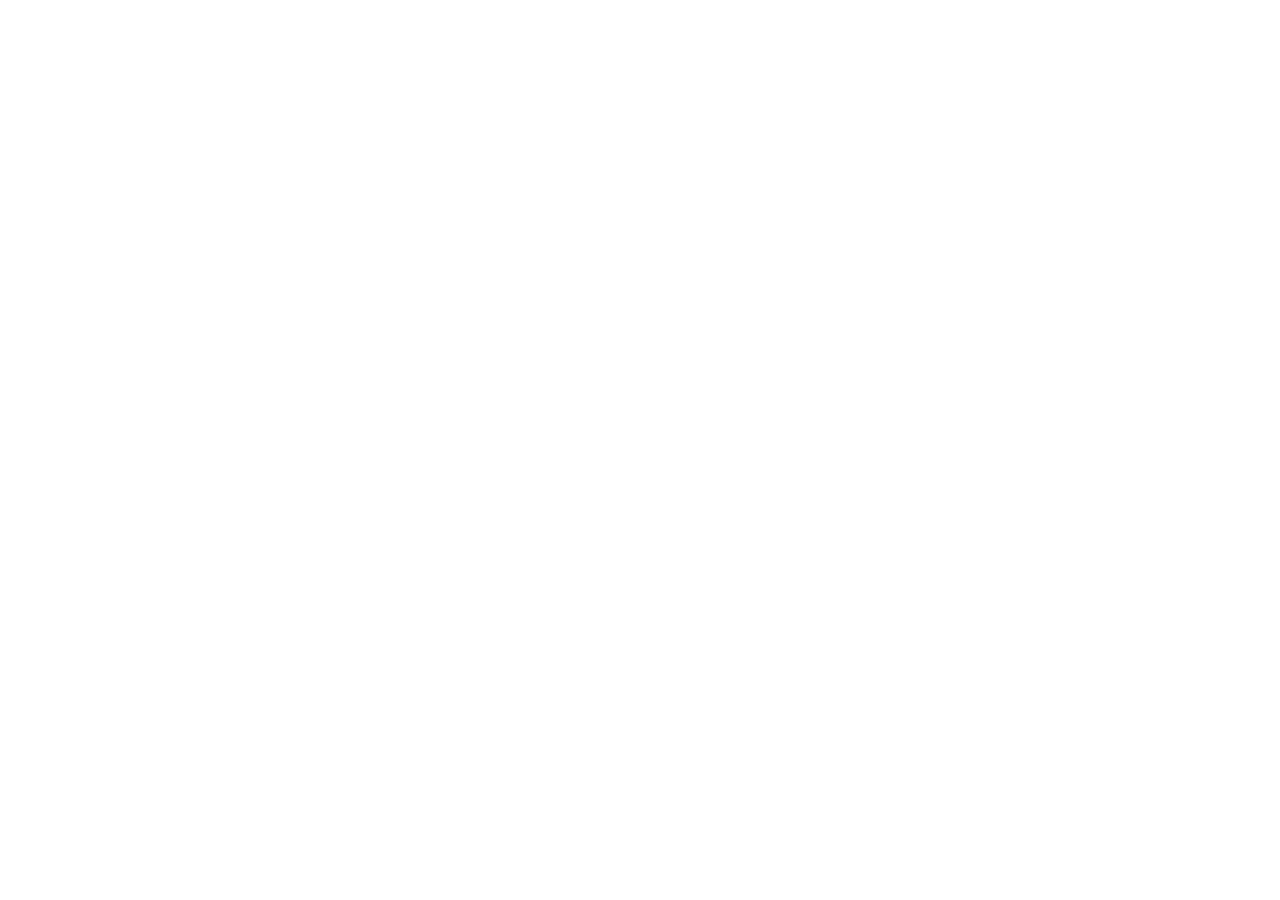
==== index.html @ fd40742d "Adicionando a estrutura básica do projeto" ====
<!-- (Capa/Menu principal) -->
<!DOCTYPE html>
<html lang="pt-br">
<head>
    <meta charset="UTF-8">
    <meta name="viewport" content="width=device-width, initial-scale=1.0">
    <title>Document</title>
</head>
<body>
    
</body>
</html>
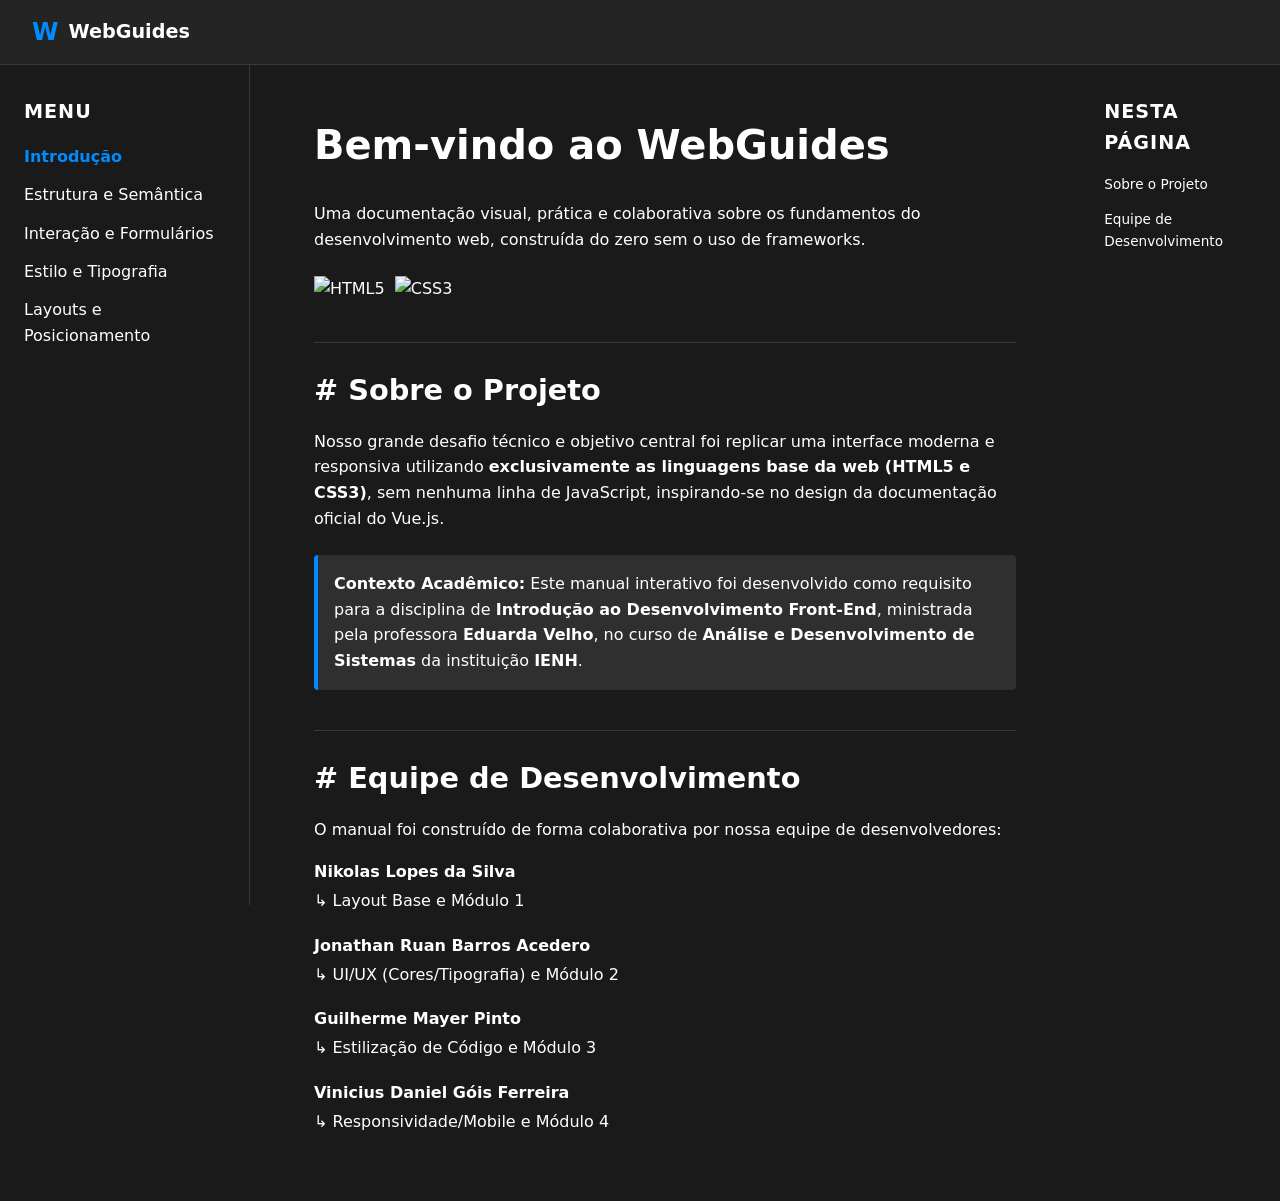
==== commit 6d536908: "Add estrutura Base e Módulo 1" ====
--- a/index.html
+++ b/index.html
@@ -1,12 +1,73 @@
-<!-- (Capa/Menu principal) -->
 <!DOCTYPE html>
 <html lang="pt-br">
 <head>
     <meta charset="UTF-8">
     <meta name="viewport" content="width=device-width, initial-scale=1.0">
-    <title>Document</title>
+    <link rel="stylesheet" href="css/global.css">
+    <title>WebGuides</title>
 </head>
 <body>
-    
+    <header class="navbar">
+        <div class="logo"> 
+            <span class="logo-icon">W</span> WebGuides
+        </div>
+    </header>
+    <div class="layout-container">  
+        <aside class="sidebar-left">
+            <h3>Menu</h3>
+            <ul>
+                <li><a href="index.html" class="active">Introdução</a></li>
+                <li><a href="pages/semantics.html">Estrutura e Semântica</a></li>
+                <li><a href="pages/forms.html">Interação e Formulários</a></li>
+                <li><a href="pages/styles.html">Estilo e Tipografia</a></li>
+                <li><a href="pages/layouts.html">Layouts e Posicionamento</a></li>
+            </ul>
+        </aside>
+        <main class="content">
+            <h1>Bem-vindo ao WebGuides</h1>
+            <p>Uma documentação visual, prática e colaborativa sobre os fundamentos do desenvolvimento web, construída do zero sem o uso de frameworks.</p>
+            
+            <div style="margin: 1.5rem 0; display: flex; gap: 10px;">
+                <img src="https://img.shields.io/badge/html5-%23E34F26.svg?style=for-the-badge&logo=html5&logoColor=white" alt="HTML5">
+                <img src="https://img.shields.io/badge/css3-%231572B6.svg?style=for-the-badge&logo=css3&logoColor=white" alt="CSS3">
+            </div>
+            
+            <h2 id="sobre-o-projeto"># Sobre o Projeto</h2>
+            <p>Nosso grande desafio técnico e objetivo central foi replicar uma interface moderna e responsiva utilizando <strong>exclusivamente as linguagens base da web (HTML5 e CSS3)</strong>, sem nenhuma linha de JavaScript, inspirando-se no design da documentação oficial do Vue.js.</p>
+            
+            <blockquote style="border-left: 4px solid var(--accent-color); padding-left: 1rem; margin: 1.5rem 0; background: var(--bg-code); padding: 1rem; border-radius: 4px;">
+                <p style="margin: 0;"><strong>Contexto Acadêmico:</strong> Este manual interativo foi desenvolvido como requisito para a disciplina de <strong>Introdução ao Desenvolvimento Front-End</strong>, ministrada pela professora <strong>Eduarda Velho</strong>, no curso de <strong>Análise e Desenvolvimento de Sistemas</strong> da instituição <strong>IENH</strong>.</p>
+            </blockquote>
+            
+            <h2 id="equipe"># Equipe de Desenvolvimento</h2>
+            <p>O manual foi construído de forma colaborativa por nossa equipe de desenvolvedores:</p>
+            
+            <ul style="margin-top: 1rem; line-height: 1.8; list-style: none; padding-left: 0;">
+                <li style="margin-bottom: 1rem;">
+                    <strong>Nikolas Lopes da Silva</strong> <br> 
+                    <span>↳ Layout Base e Módulo 1</span>
+                </li>
+                <li style="margin-bottom: 1rem;">
+                    <strong>Jonathan Ruan Barros Acedero</strong> <br> 
+                    <span">↳ UI/UX (Cores/Tipografia) e Módulo 2</span>
+                </li>
+                <li style="margin-bottom: 1rem;">
+                    <strong>Guilherme Mayer Pinto</strong> <br> 
+                    <span>↳ Estilização de Código e Módulo 3</span>
+                </li>
+                <li style="margin-bottom: 1rem;">
+                    <strong>Vinicius Daniel Góis Ferreira</strong> <br> 
+                    <span>↳ Responsividade/Mobile e Módulo 4</span>
+                </li>
+            </ul>
+        </main>
+        <aside class="sidebar-right">
+            <h3>Nesta Página</h3>
+            <ul>
+                <li><a href="#sobre-o-projeto">Sobre o Projeto</a></li>
+                <li><a href="#equipe">Equipe de Desenvolvimento</a></li>
+            </ul>
+        </aside>
+    </div>
 </body>
 </html>
--- a/css/global.css
+++ b/css/global.css
@@ -0,0 +1,169 @@
+/* (Variáveis, reset, tipografia e layout base) */
+
+/* --- Cores para o Código --- */
+.code-block {
+    background-color: #1e1e1e;              
+    color: #d4d4d4;           
+    border-left: 4px solid var(--accent-color);
+}
+
+/* Classes para cada tipo de elemento no código */
+.token.tag { color: #569cd6; }     
+.token.attr { color: #9cdcfe; }      
+.token.string { color: #ce9178; }   
+.token.comment { color: #6a9955; font-style: italic; }
+.token.content { color: #d4d4d4; }   
+
+.code-block pre {
+    margin: 0;
+    font-family: inherit;
+    white-space: pre-wrap;      
+    word-wrap: break-word;    
+}
+
+/* --- Variáveis de Cor (Dark Mode inspirado no Vue) --- */
+:root{
+    --bg-color: #1a1a1a;                     /* Fundo escuro padrão */
+    --bg-header: #242424;                    /* Fundo do cabeçalho */
+    --bg-code: #2f2f2f;                      /* Fundo dos blocos de código */
+    --text-main: #ffffff;                    /* Texto principal */
+    --text-muted: #rgba(255,255,255,0.7);      /* Texto secundário */
+    --accent-color: #008cff;                 /* Verde do Vue para destaques/links */
+    --border-color: #383838;                 /* Bordas sutis */
+    --header-height: 60px;                     /* Variáveis de layout */
+}      
+
+/* --- Reset Básico --- */
+* {
+    margin: 0;
+    padding: 0;
+    box-sizing: border-box;
+    font-family: -apple-system,system-ui, -apple-system, BlinkMacSystemFont, 'Segoe UI', Roboto, Oxygen, Ubuntu, Cantarell, 'Open Sans', 'Helvetica Neue', sans-serif;
+}
+
+body {
+    background-color: var(--bg-color);
+    color: var(--text-main);
+    line-height: 1.6;
+}
+
+a {
+    color: var(--text-main);
+    text-decoration: none;
+    transition: color 0.3s ease;
+}
+
+a:hover {
+    color: var(--accent-color);
+}
+
+/* --- Cabeçalho (Navbar) --- */
+.navbar {
+    position: sticky;
+    top: 0;
+    height: var(--header-height);
+    background-color: var(--bg-header);
+    border-bottom: 1px solid var(--border-color);
+    display: flex;
+    justify-content: space-between;
+    align-items: center;
+    padding: 2rem;
+    z-index: 100;
+}
+
+.logo {
+    font-size: 1.2rem;
+    font-weight: bold;
+    display: flex;
+    align-items: center;
+    gap: 10px;
+}
+
+.logo-icon {
+    color: var(--accent-color);
+    font-size: 1.5rem;
+}
+
+/* --- Grid de Layout da Documentação --- */
+.layout-container {
+    display: grid;
+    grid-template-columns: 250px 1fr 200px;
+    max-width: 1400px;
+    margin: 0 auto;
+    min-height: calc(100vh - var(--header-height));
+}
+
+/* --- Estilos Comuns para as Sidebars --- */
+.sidebar-left,.sidebar-right {
+    padding: 2rem 1.5rem;
+    position: sticky;
+    top: var(--header-height);
+    height: calc(100vh - var(--header-height));
+    overflow-y: auto;
+}
+
+.sidebar-left {
+    border-right: 1px solid var(--border-color);
+}
+
+.sidebar-right {
+    font-size: 0.85rem;
+}
+
+.sidebar-left h3, .sidebar-right h3 {
+    font-size: 1.2rem;
+    color: var(--text-main);
+    margin-bottom: 1rem;
+    text-transform: uppercase;
+    letter-spacing: 0.05em;
+}
+
+.sidebar-left ul, .sidebar-right ul {
+    list-style: none;
+    display: flex;
+    flex-direction: column;
+    gap: 0.8rem;
+}
+
+.sidebar-left a.active {
+    color: var(--accent-color);
+    font-weight: bold;
+}
+
+/* --- Conteúdo Principal --- */
+.content {
+    padding: 3rem 4rem;
+    max-width: 900px;
+}
+
+.content h1 {
+    font-size: 2.5rem;
+    margin-bottom: 1.5rem;
+}
+
+.content h2 {
+    font-size: 1.8rem;
+    margin-top: 2.5rem;
+    margin-bottom: 1rem;
+    border-top: 1px solid var(--border-color);
+    padding-top: 1.5rem;
+}
+
+.code-block {
+    background-color: var(--bg-code);
+    padding: 1rem;
+    border-radius: 8px;
+    margin: 1.5rem 0;
+    overflow-x: auto;
+    font-family: monospace;
+    color: #e6e6e6;
+}
+
+html {
+    scroll-behavior: smooth;
+}
+
+.content h2, 
+.content h3 {
+    scroll-margin-top: calc(var(--header-height)); 
+}
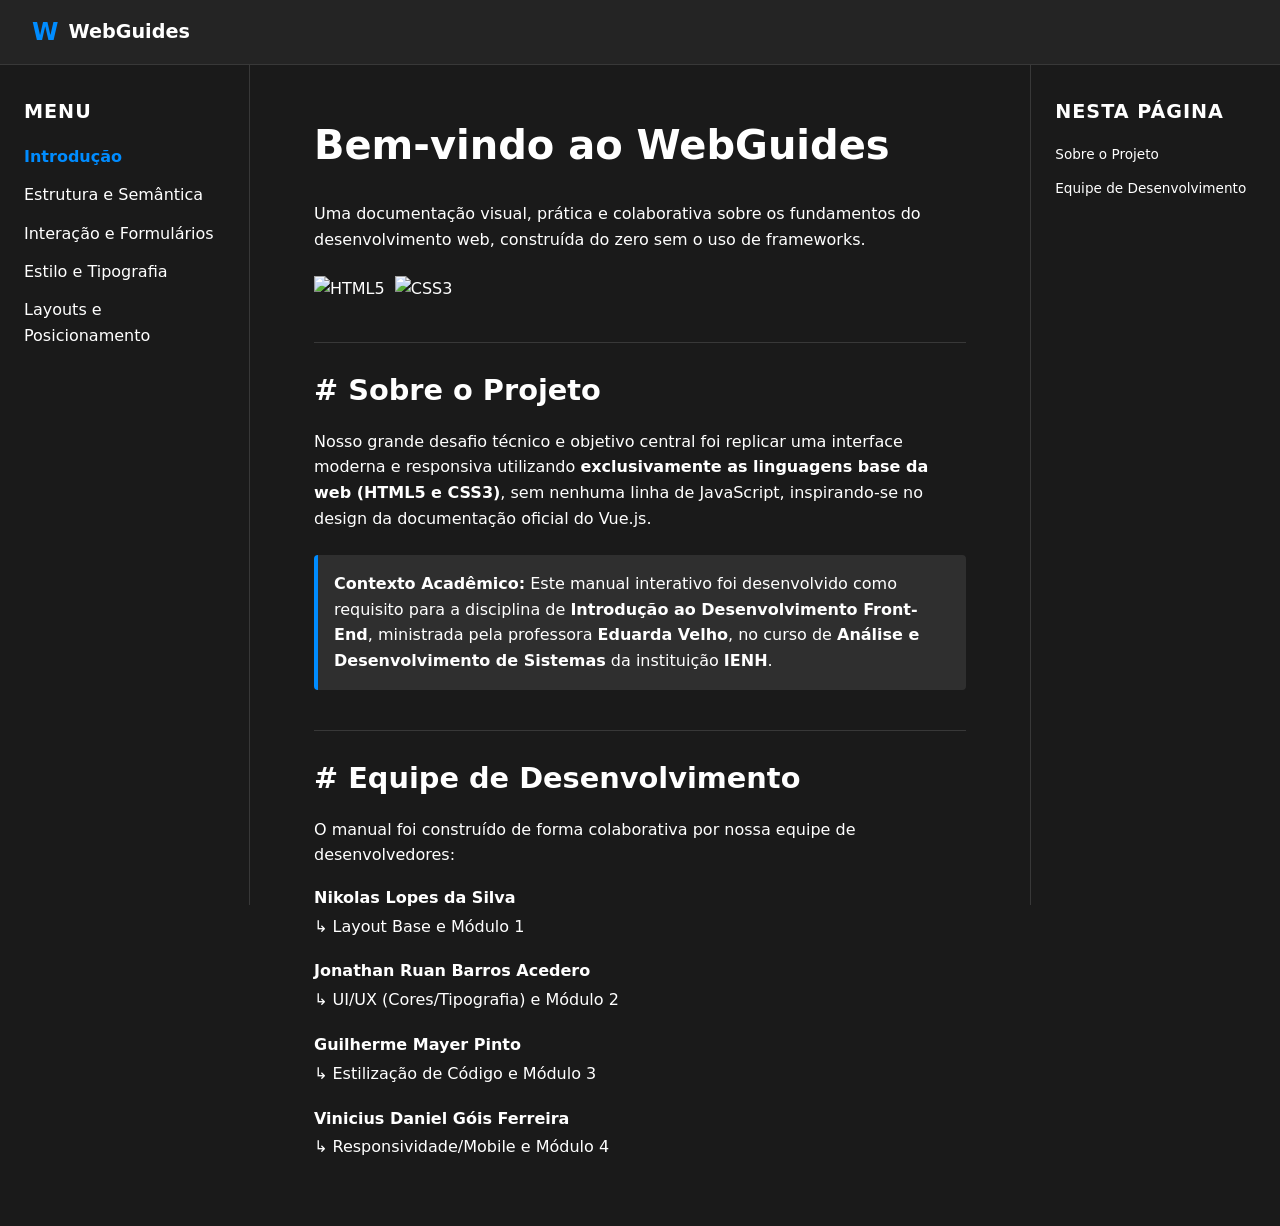
==== commit e46942fe: "Ajuste rapido de conexão CSS" ====
--- a/index.html
+++ b/index.html
@@ -3,7 +3,7 @@
 <head>
     <meta charset="UTF-8">
     <meta name="viewport" content="width=device-width, initial-scale=1.0">
-    <link rel="stylesheet" href="css/global.css">
+    <link rel="stylesheet" href="global.css">
     <title>WebGuides</title>
 </head>
 <body>
--- a/global.css
+++ b/global.css
@@ -0,0 +1,162 @@
+.code-block {
+    background-color: #1e1e1e;              
+    color: #d4d4d4;           
+    border-left: 4px solid var(--accent-color);
+}
+
+.token.tag { color: #569cd6; }     
+.token.attr { color: #9cdcfe; }      
+.token.string { color: #ce9178; }   
+.token.comment { color: #6a9955; font-style: italic; }
+.token.content { color: #d4d4d4; }   
+
+.code-block pre {
+    margin: 0;
+    font-family: inherit;
+    white-space: pre-wrap;      
+    word-wrap: break-word;    
+}
+
+:root{
+    --bg-color: #1a1a1a;                     /* Fundo escuro padrão */
+    --bg-header: #242424;                    /* Fundo do cabeçalho */
+    --bg-code: #2f2f2f;                      /* Fundo dos blocos de código */
+    --text-main: #ffffff;                    /* Texto principal */
+    --text-muted: #rgba(255,255,255,0.7);      /* Texto secundário */
+    --accent-color: #008cff;                 /* Verde do Vue para destaques/links */
+    --border-color: #383838;                 /* Bordas sutis */
+    --header-height: 60px;                     /* Variáveis de layout */
+}      
+
+
+* {
+    margin: 0;
+    padding: 0;
+    box-sizing: border-box;
+    font-family: -apple-system,system-ui, -apple-system, BlinkMacSystemFont, 'Segoe UI', Roboto, Oxygen, Ubuntu, Cantarell, 'Open Sans', 'Helvetica Neue', sans-serif;
+}
+
+body {
+    background-color: var(--bg-color);
+    color: var(--text-main);
+    line-height: 1.6;
+}
+
+a {
+    color: var(--text-main);
+    text-decoration: none;
+    transition: color 0.3s ease;
+}
+
+a:hover {
+    color: var(--accent-color);
+}
+
+.navbar {
+    position: sticky;
+    top: 0;
+    height: var(--header-height);
+    background-color: var(--bg-header);
+    border-bottom: 1px solid var(--border-color);
+    display: flex;
+    justify-content: space-between;
+    align-items: center;
+    padding: 2rem;
+    z-index: 100;
+}
+
+.logo {
+    font-size: 1.2rem;
+    font-weight: bold;
+    display: flex;
+    align-items: center;
+    gap: 10px;
+}
+
+.logo-icon {
+    color: var(--accent-color);
+    font-size: 1.5rem;
+}
+
+.layout-container {
+    display: grid;
+    grid-template-columns: 250px 1fr 250px; 
+    max-width: 1400px;
+    width: 100%;
+    margin: 0 auto;
+    min-height: calc(100vh - var(--header-height));
+}
+
+.sidebar-left, .sidebar-right {
+    padding: 2rem 1.5rem;
+    position: sticky;
+    top: var(--header-height);
+    height: calc(100vh - var(--header-height));
+    overflow-y: auto;
+}
+
+.sidebar-left {
+    border-right: 1px solid var(--border-color);
+}
+
+.sidebar-right {
+    font-size: 0.85rem;
+    border-left: 1px solid var(--border-color);
+}
+
+.sidebar-left h3, .sidebar-right h3 {
+    font-size: 1.2rem;
+    color: var(--text-main);
+    margin-bottom: 1rem;
+    text-transform: uppercase;
+    letter-spacing: 0.05em;
+}
+
+.sidebar-left ul, .sidebar-right ul {
+    list-style: none;
+    display: flex;
+    flex-direction: column;
+    gap: 0.8rem;
+}
+
+.sidebar-left a.active {
+    color: var(--accent-color);
+    font-weight: bold;
+}
+
+.content {
+    padding: 3rem 4rem;
+    max-width: 900px;
+}
+
+.content h1 {
+    font-size: 2.5rem;
+    margin-bottom: 1.5rem;
+}
+
+.content h2 {
+    font-size: 1.8rem;
+    margin-top: 2.5rem;
+    margin-bottom: 1rem;
+    border-top: 1px solid var(--border-color);
+    padding-top: 1.5rem;
+}
+
+.code-block {
+    background-color: var(--bg-code);
+    padding: 1rem;
+    border-radius: 8px;
+    margin: 1.5rem 0;
+    overflow-x: auto;
+    font-family: monospace;
+    color: #e6e6e6;
+}
+
+html {
+    scroll-behavior: smooth;
+}
+
+.content h2, 
+.content h3 {
+    scroll-margin-top: calc(var(--header-height)); 
+}
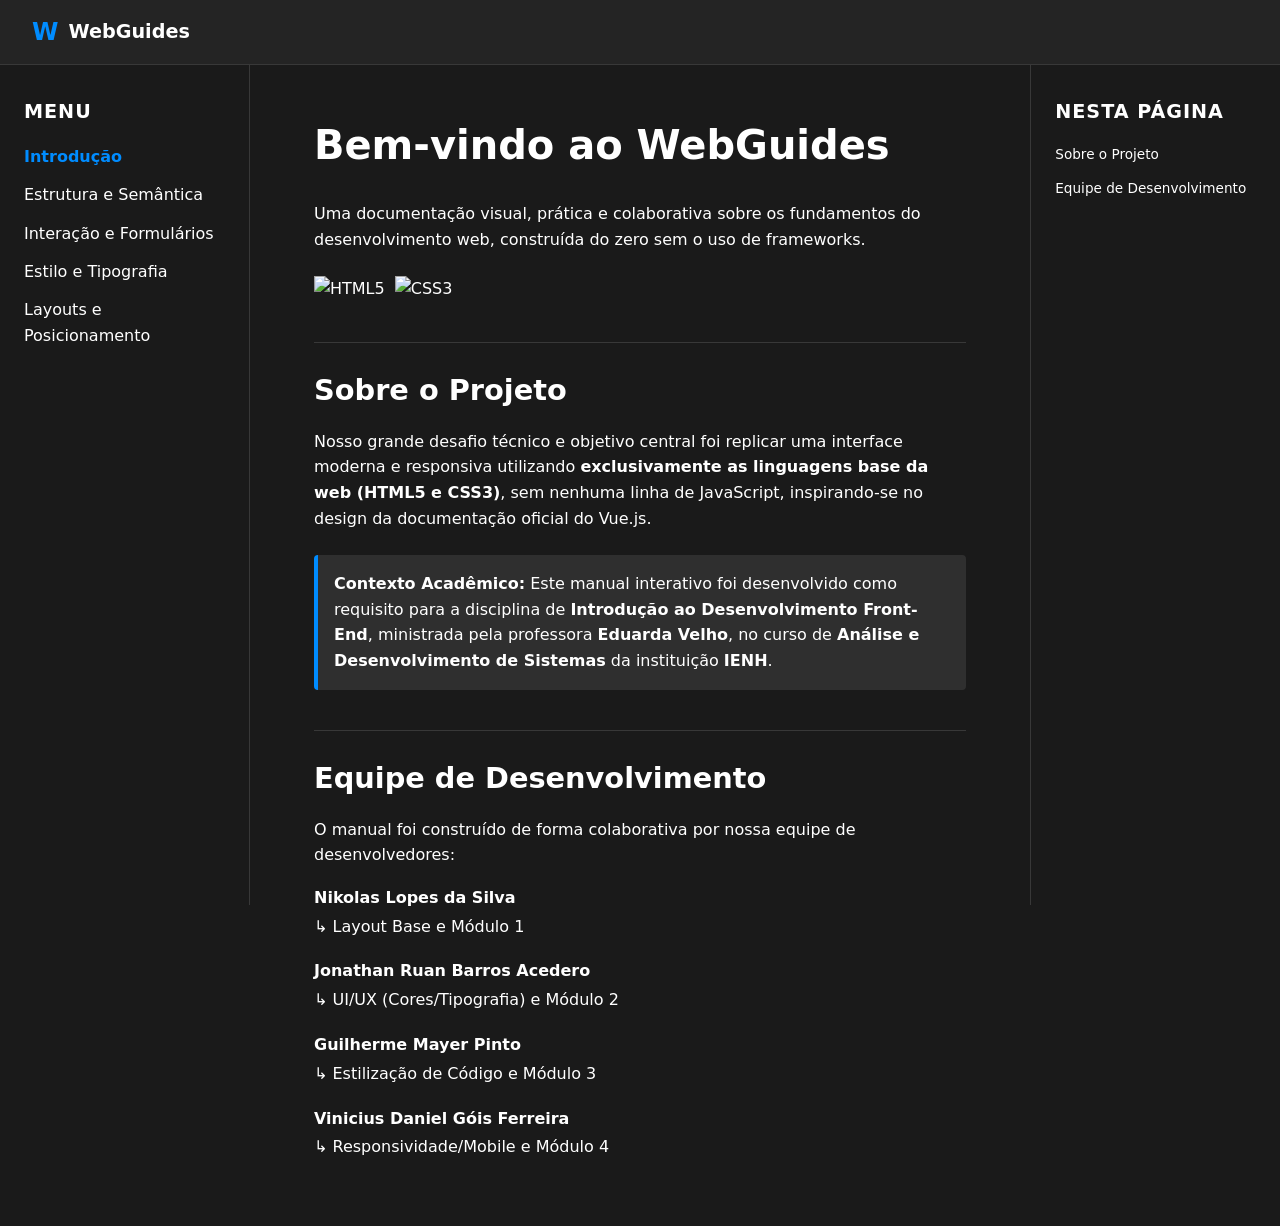
==== commit 71c1cabb: "Ajustes de titulos" ====
--- a/index.html
+++ b/index.html
@@ -32,14 +32,14 @@
                 <img src="https://img.shields.io/badge/css3-%231572B6.svg?style=for-the-badge&logo=css3&logoColor=white" alt="CSS3">
             </div>
             
-            <h2 id="sobre-o-projeto"># Sobre o Projeto</h2>
+            <h2 id="sobre-o-projeto">Sobre o Projeto</h2>
             <p>Nosso grande desafio técnico e objetivo central foi replicar uma interface moderna e responsiva utilizando <strong>exclusivamente as linguagens base da web (HTML5 e CSS3)</strong>, sem nenhuma linha de JavaScript, inspirando-se no design da documentação oficial do Vue.js.</p>
             
             <blockquote style="border-left: 4px solid var(--accent-color); padding-left: 1rem; margin: 1.5rem 0; background: var(--bg-code); padding: 1rem; border-radius: 4px;">
                 <p style="margin: 0;"><strong>Contexto Acadêmico:</strong> Este manual interativo foi desenvolvido como requisito para a disciplina de <strong>Introdução ao Desenvolvimento Front-End</strong>, ministrada pela professora <strong>Eduarda Velho</strong>, no curso de <strong>Análise e Desenvolvimento de Sistemas</strong> da instituição <strong>IENH</strong>.</p>
             </blockquote>
             
-            <h2 id="equipe"># Equipe de Desenvolvimento</h2>
+            <h2 id="equipe">Equipe de Desenvolvimento</h2>
             <p>O manual foi construído de forma colaborativa por nossa equipe de desenvolvedores:</p>
             
             <ul style="margin-top: 1rem; line-height: 1.8; list-style: none; padding-left: 0;">
